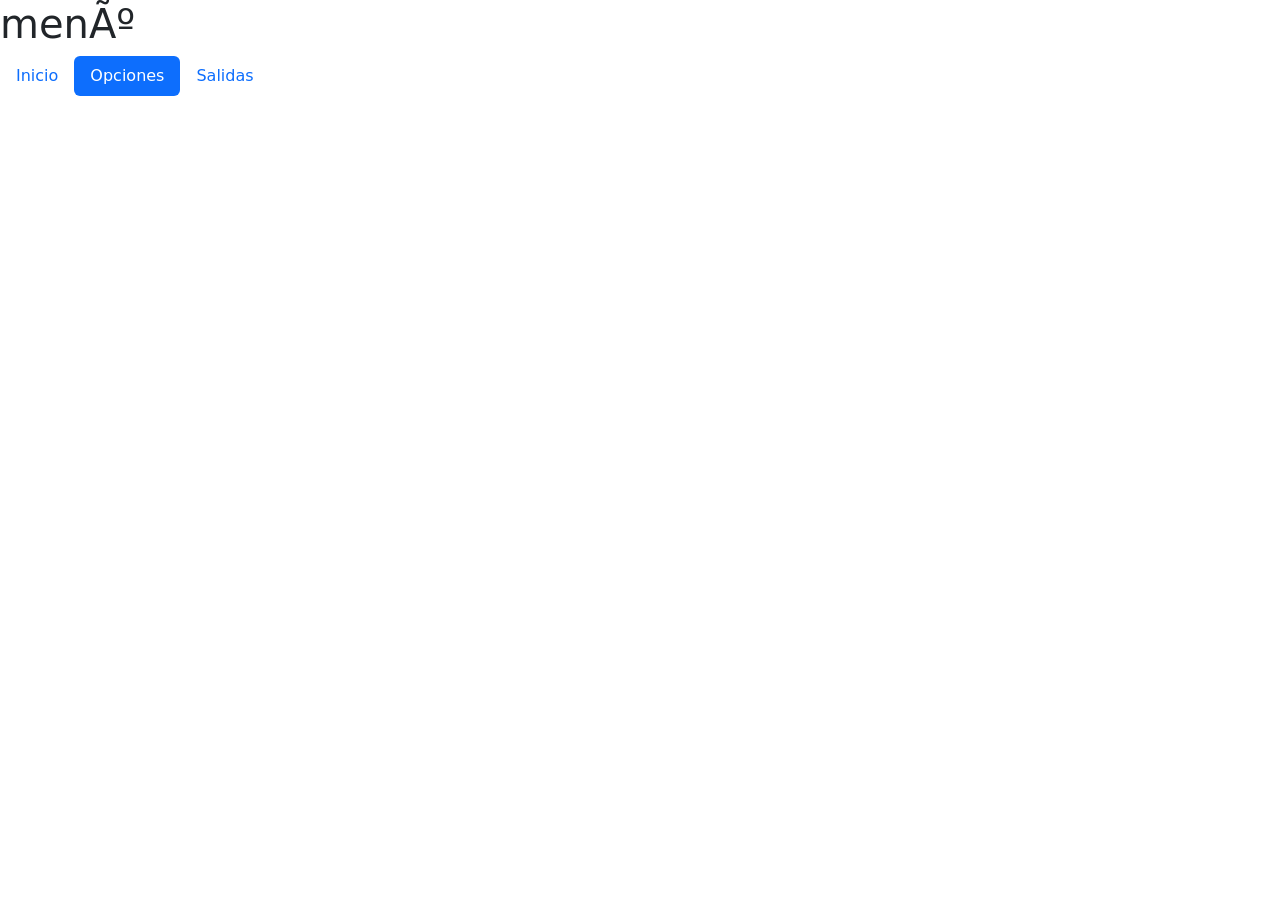
==== opciones.html @ 754f1608 "añadí las tres páginas añadí las tres páginas e hice un menú para poder moverme de una página u otra" ====
<!DOCTYPE html>
<html lang="es">
 <head>
      <meta name="viewport" content="width=device-width, initial-scale=1">
      <link rel="stylesheet" href="./css/estilos.css">
      <title>Opciones de universidades</title>
      <link rel="stylesheet" href="./css/estilos.css">
      <link href="https://cdn.jsdelivr.net/npm/bootstrap@5.3.8/dist/css/bootstrap.min.css" rel="stylesheet" integrity="sha384-sRIl4kxILFvY47J16cr9ZwB07vP4J8+LH7qKQnuqkuIAvNWLzeN8tE5YBujZqJLB" crossorigin="anonymous">
 </head>
    <body>
        <h1>menú</h1>
        <table>
          <ul class="nav nav-pills">
            <li class="nav-item">
              <a class="nav-link" aria-current="page" href="./index.html">Inicio</a>
            </li>
            <li class="nav-item">
              <a class="nav-link active" href="./opciones.html">Opciones</a>
            </li>
            <li class="nav-item">
              <a class="nav-link" href="./salidas.html">Salidas</a>
            </li>
          </ul>
        <script src="https://cdn.jsdelivr.net/npm/bootstrap@5.3.8/dist/js/bootstrap.bundle.min.js" integrity="sha384-FKyoEForCGlyvwx9Hj09JcYn3nv7wiPVlz7YYwJrWVcXK/BmnVDxM+D2scQbITxI" crossorigin="anonymous"></script>
    </body>
---- css/estilos.css ----
body ¨{
    background-color: lightsalmon;
}
---- css/estilos.css ----
body ¨{
    background-color: lightsalmon;
}
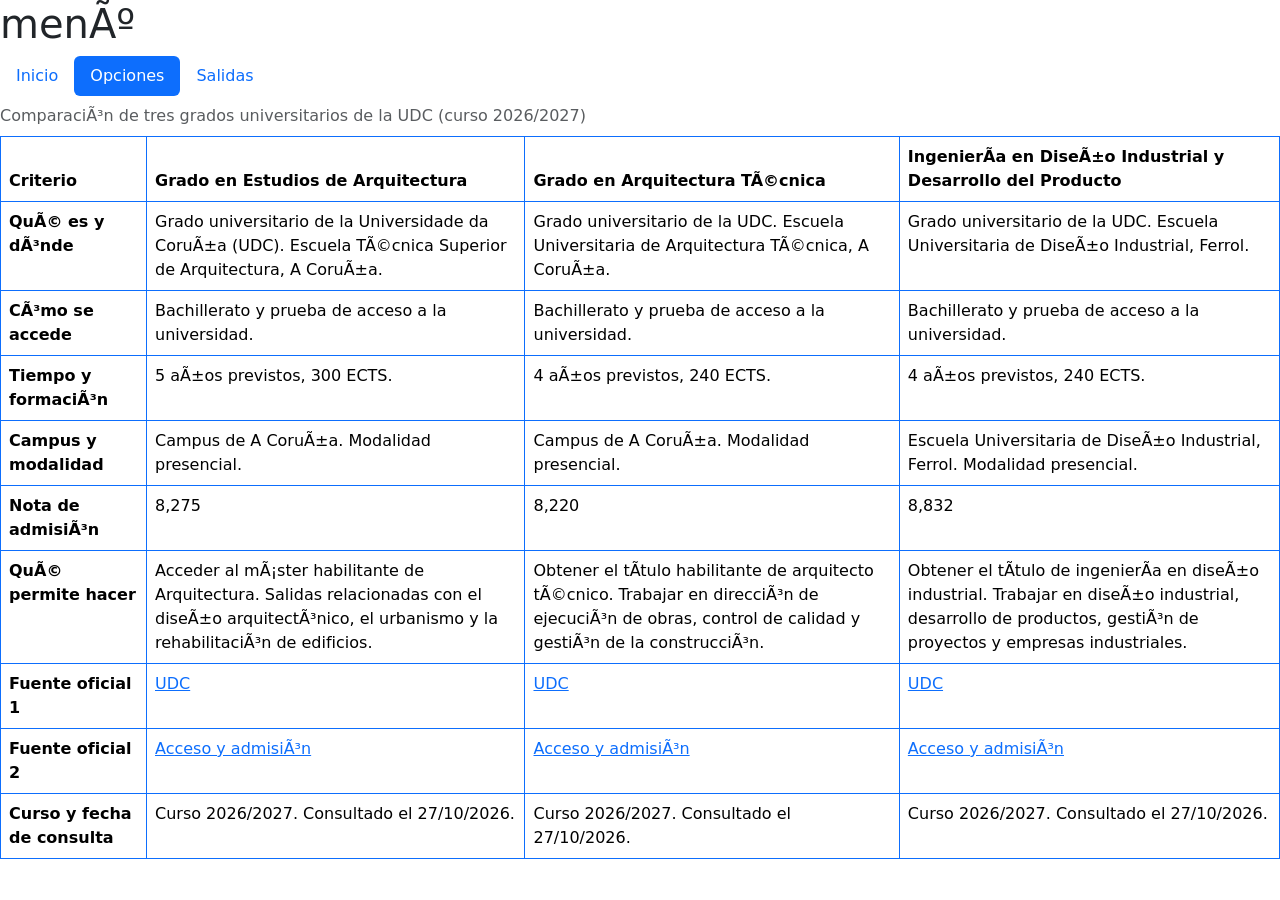
==== commit dac990ba: "cambio en el inicio y en las opciones cambia las tarjetas de la página principal y en opciones.html " ====
--- a/opciones.html
+++ b/opciones.html
@@ -21,5 +21,169 @@
               <a class="nav-link" href="./salidas.html">Salidas</a>
             </li>
           </ul>
+          <table class="table table-bordered border-primary">
+            <caption class="caption-top">
+              Comparación de tres grados universitarios de la UDC
+              (curso 2026/2027)
+            </caption>
+            
+            <thead>
+              <tr>
+                <th scope="col">Criterio</th>
+                <th scope="col">Grado en Estudios de Arquitectura</th>
+                <th scope="col">Grado en Arquitectura Técnica</th>
+                <th scope="col">Ingeniería en Diseño Industrial y Desarrollo del Producto</th>
+              </tr>
+            </thead>
+            
+            <tbody>
+              <tr>
+                <th scope="row">Qué es y dónde</th>
+                <td>
+                  Grado universitario de la Universidade da Coruña (UDC).
+                  Escuela Técnica Superior de Arquitectura, A Coruña.
+                </td>
+                <td>
+                  Grado universitario de la UDC.
+                  Escuela Universitaria de Arquitectura Técnica, A Coruña.
+                </td>
+                <td>
+                  Grado universitario de la UDC.
+                  Escuela Universitaria de Diseño Industrial, Ferrol.
+                </td>
+              </tr>
+            
+              <tr>
+                <th scope="row">Cómo se accede</th>
+                <td>
+                  Bachillerato y prueba de acceso a la universidad.
+                </td>
+                <td>
+                  Bachillerato y prueba de acceso a la universidad.
+                </td>
+                <td>
+                  Bachillerato y prueba de acceso a la universidad.
+                </td>
+              </tr>
+            
+              <tr>
+                <th scope="row">Tiempo y formación</th>
+                <td>
+                  5 años previstos, 300 ECTS.
+                </td>
+                <td>
+                  4 años previstos, 240 ECTS.
+                </td>
+                <td>
+                  4 años previstos, 240 ECTS.
+                </td>
+              </tr>
+            
+              <tr>
+                <th scope="row">Campus y modalidad</th>
+                <td>
+                  Campus de A Coruña.
+                  Modalidad presencial.
+                </td>
+                <td>
+                  Campus de A Coruña.
+                  Modalidad presencial.
+                </td>
+                <td>
+                  Escuela Universitaria de Diseño Industrial, Ferrol.
+                  Modalidad presencial.
+                </td>
+              </tr>
+            
+              <tr>
+                <th scope="row">Nota de admisión</th>
+                <td>
+                  8,275
+                </td>
+                <td>
+                  8,220
+                </td>
+                <td>
+                  8,832
+                </td>
+              </tr>
+            
+              <tr>
+                <th scope="row">Qué permite hacer</th>
+                <td>
+                  Acceder al máster habilitante de Arquitectura.
+                  Salidas relacionadas con el diseño arquitectónico,
+                  el urbanismo y la rehabilitación de edificios.
+                </td>
+                <td>
+                  Obtener el título habilitante de arquitecto técnico.
+                  Trabajar en dirección de ejecución de obras,
+                  control de calidad y gestión de la construcción.
+                </td>
+                <td>
+                  Obtener el título de ingeniería en diseño industrial.
+                  Trabajar en diseño industrial, desarrollo de productos,
+                  gestión de proyectos y empresas industriales.
+                </td>
+              </tr>
+            
+              <tr>
+                <th scope="row">Fuente oficial 1</th>
+                <td>
+                  <a href="https://estudos.udc.es/es/study/start/630g02v01"
+                     target="_blank" rel="noopener">
+                    UDC
+                  </a>
+                </td>
+                <td>
+                  <a href="https://estudos.udc.es/es/study/start/670g01v02"
+                     target="_blank" rel="noopener">
+                    UDC
+                  </a>
+                </td>
+                <td>
+                  <a href="https://estudos.udc.es/es/study/detail/771g01v01"
+                     target="_blank" rel="noopener">
+                    UDC
+                  </a>
+                </td>
+              </tr>
+            
+              <tr>
+                <th scope="row">Fuente oficial 2</th>
+                <td>
+                  <a href="https://estudos.udc.es/es/study/admission/630g02v01"
+                     target="_blank" rel="noopener">
+                    Acceso y admisión
+                  </a>
+                </td>
+                <td>
+                  <a href="https://estudos.udc.es/es/study/admission/670g01v02"
+                     target="_blank" rel="noopener">
+                    Acceso y admisión
+                  </a>
+                </td>
+                <td>
+                  <a href="https://estudos.udc.es/es/study/admission/771G01V01"
+                     target="_blank" rel="noopener">
+                    Acceso y admisión
+                  </a>
+                </td>
+              </tr>
+            
+              <tr>
+                <th scope="row">Curso y fecha de consulta</th>
+                <td>
+                  Curso 2026/2027. Consultado el 27/10/2026.
+                </td>
+                <td>
+                  Curso 2026/2027. Consultado el 27/10/2026.
+                </td>
+                <td>
+                  Curso 2026/2027. Consultado el 27/10/2026.
+                </td>
+              </tr>
+            </tbody>
+          </table>
         <script src="https://cdn.jsdelivr.net/npm/bootstrap@5.3.8/dist/js/bootstrap.bundle.min.js" integrity="sha384-FKyoEForCGlyvwx9Hj09JcYn3nv7wiPVlz7YYwJrWVcXK/BmnVDxM+D2scQbITxI" crossorigin="anonymous"></script>
     </body>
--- a/css/estilos.css
+++ b/css/estilos.css
@@ -1,3 +1,3 @@
-body ¨{
+.body {
     background-color: lightsalmon;
 }
--- a/css/estilos.css
+++ b/css/estilos.css
@@ -1,3 +1,3 @@
-body ¨{
+.body {
     background-color: lightsalmon;
 }
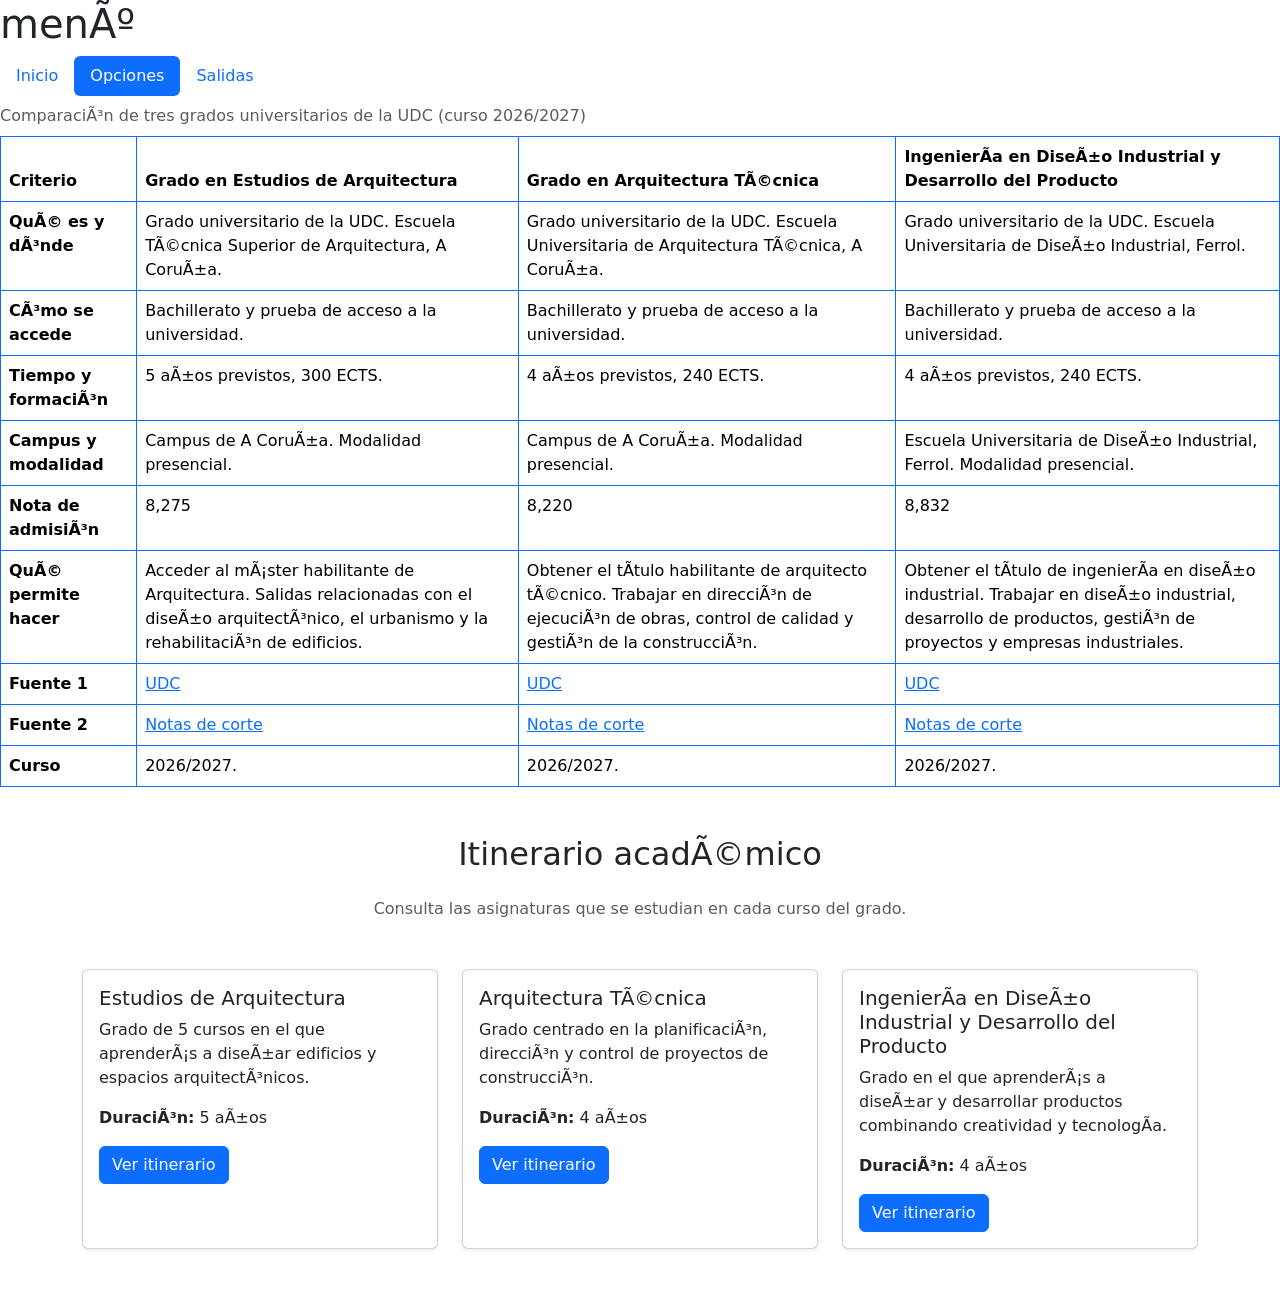
==== commit 9818f5e5: "salidas y modificaciones en index Añadí una introducción en la página principal y una breve descripc" ====
--- a/opciones.html
+++ b/opciones.html
@@ -40,7 +40,7 @@
               <tr>
                 <th scope="row">Qué es y dónde</th>
                 <td>
-                  Grado universitario de la Universidade da Coruña (UDC).
+                  Grado universitario de la UDC.
                   Escuela Técnica Superior de Arquitectura, A Coruña.
                 </td>
                 <td>
@@ -128,7 +128,7 @@
               </tr>
             
               <tr>
-                <th scope="row">Fuente oficial 1</th>
+                <th scope="row">Fuente 1</th>
                 <td>
                   <a href="https://estudos.udc.es/es/study/start/630g02v01"
                      target="_blank" rel="noopener">
@@ -150,40 +150,110 @@
               </tr>
             
               <tr>
-                <th scope="row">Fuente oficial 2</th>
-                <td>
-                  <a href="https://estudos.udc.es/es/study/admission/630g02v01"
-                     target="_blank" rel="noopener">
-                    Acceso y admisión
-                  </a>
-                </td>
-                <td>
-                  <a href="https://estudos.udc.es/es/study/admission/670g01v02"
-                     target="_blank" rel="noopener">
-                    Acceso y admisión
-                  </a>
-                </td>
-                <td>
-                  <a href="https://estudos.udc.es/es/study/admission/771G01V01"
-                     target="_blank" rel="noopener">
-                    Acceso y admisión
-                  </a>
-                </td>
-              </tr>
-            
-              <tr>
-                <th scope="row">Curso y fecha de consulta</th>
-                <td>
-                  Curso 2026/2027. Consultado el 27/10/2026.
-                </td>
-                <td>
-                  Curso 2026/2027. Consultado el 27/10/2026.
-                </td>
-                <td>
-                  Curso 2026/2027. Consultado el 27/10/2026.
+                <th scope="row">Fuente 2</th>
+                <td>
+                  <a href="https://www.ciug.gal/uploads/PDF/2026/Acceso/6ac8e4b64852e473654100derradeiroprazo.pdf"
+                     target="_blank" rel="noopener">
+                    Notas de corte
+                  </a>
+                </td>
+                <td>
+                  <a href="https://www.ciug.gal/uploads/PDF/2026/Acceso/6ac8e4b64852e473654100derradeiroprazo.pdf"
+                     target="_blank" rel="noopener">
+                    Notas de corte
+                  </a>
+                </td>
+                <td>
+                  <a href="https://www.ciug.gal/uploads/PDF/2026/Acceso/6ac8e4b64852e473654100derradeiroprazo.pdf"
+                     target="_blank" rel="noopener">
+                    Notas de corte
+                  </a>
+                </td>
+              </tr>
+            
+              <tr>
+                <th scope="row">Curso</th>
+                <td>
+                  2026/2027.
+                </td>
+                <td>
+                  2026/2027.                 
+                </td>
+                <td>
+                  2026/2027.
                 </td>
               </tr>
             </tbody>
           </table>
+
+<!-- ITINERARIO ACADÉMICO -->
+<section class="container my-5">
+
+  <h2 class="text-center mb-4">Itinerario académico</h2>
+
+  <p class="text-center text-muted mb-5">
+      Consulta las asignaturas que se estudian en cada curso del grado.
+  </p>
+
+  <div class="row g-4">
+
+      <!-- ARQUITECTURA -->
+      <div class="col-md-4">
+          <div class="card h-100 shadow-sm">
+              <div class="card-body">
+                  <h5 class="card-title">Estudios de Arquitectura</h5>
+                  <p class="card-text">
+                      Grado de 5 cursos en el que aprenderás a diseñar
+                      edificios y espacios arquitectónicos.
+                  </p>
+                  <p><strong>Duración:</strong> 5 años</p>
+                  <a href="https://estudos.udc.es/es/study/detail/630g02v01"
+                     target="_blank" class="btn btn-primary">
+                      Ver itinerario
+                  </a>
+              </div>
+          </div>
+      </div>
+
+      <!-- ARQUITECTURA TÉCNICA -->
+      <div class="col-md-4">
+          <div class="card h-100 shadow-sm">
+              <div class="card-body">
+                  <h5 class="card-title">Arquitectura Técnica</h5>
+                  <p class="card-text">
+                      Grado centrado en la planificación, dirección
+                      y control de proyectos de construcción.
+                  </p>
+                  <p><strong>Duración:</strong> 4 años</p>
+                  <a href="https://estudos.udc.es/es/study/detail/670g01v02"
+                     target="_blank" class="btn btn-primary">
+                      Ver itinerario
+                  </a>
+              </div>
+          </div>
+      </div>
+
+      <!-- DISEÑO INDUSTRIAL -->
+      <div class="col-md-4">
+          <div class="card h-100 shadow-sm">
+              <div class="card-body">
+                  <h5 class="card-title">
+                      Ingeniería en Diseño Industrial y Desarrollo del Producto
+                  </h5>
+                  <p class="card-text">
+                      Grado en el que aprenderás a diseñar y desarrollar
+                      productos combinando creatividad y tecnología.
+                  </p>
+                  <p><strong>Duración:</strong> 4 años</p>
+                  <a href="https://estudos.udc.es/es/study/detail/771g01v01"
+                     target="_blank" class="btn btn-primary">
+                      Ver itinerario
+                  </a>
+              </div>
+          </div>
+      </div>
+
+  </div>
+</section>
         <script src="https://cdn.jsdelivr.net/npm/bootstrap@5.3.8/dist/js/bootstrap.bundle.min.js" integrity="sha384-FKyoEForCGlyvwx9Hj09JcYn3nv7wiPVlz7YYwJrWVcXK/BmnVDxM+D2scQbITxI" crossorigin="anonymous"></script>
     </body>
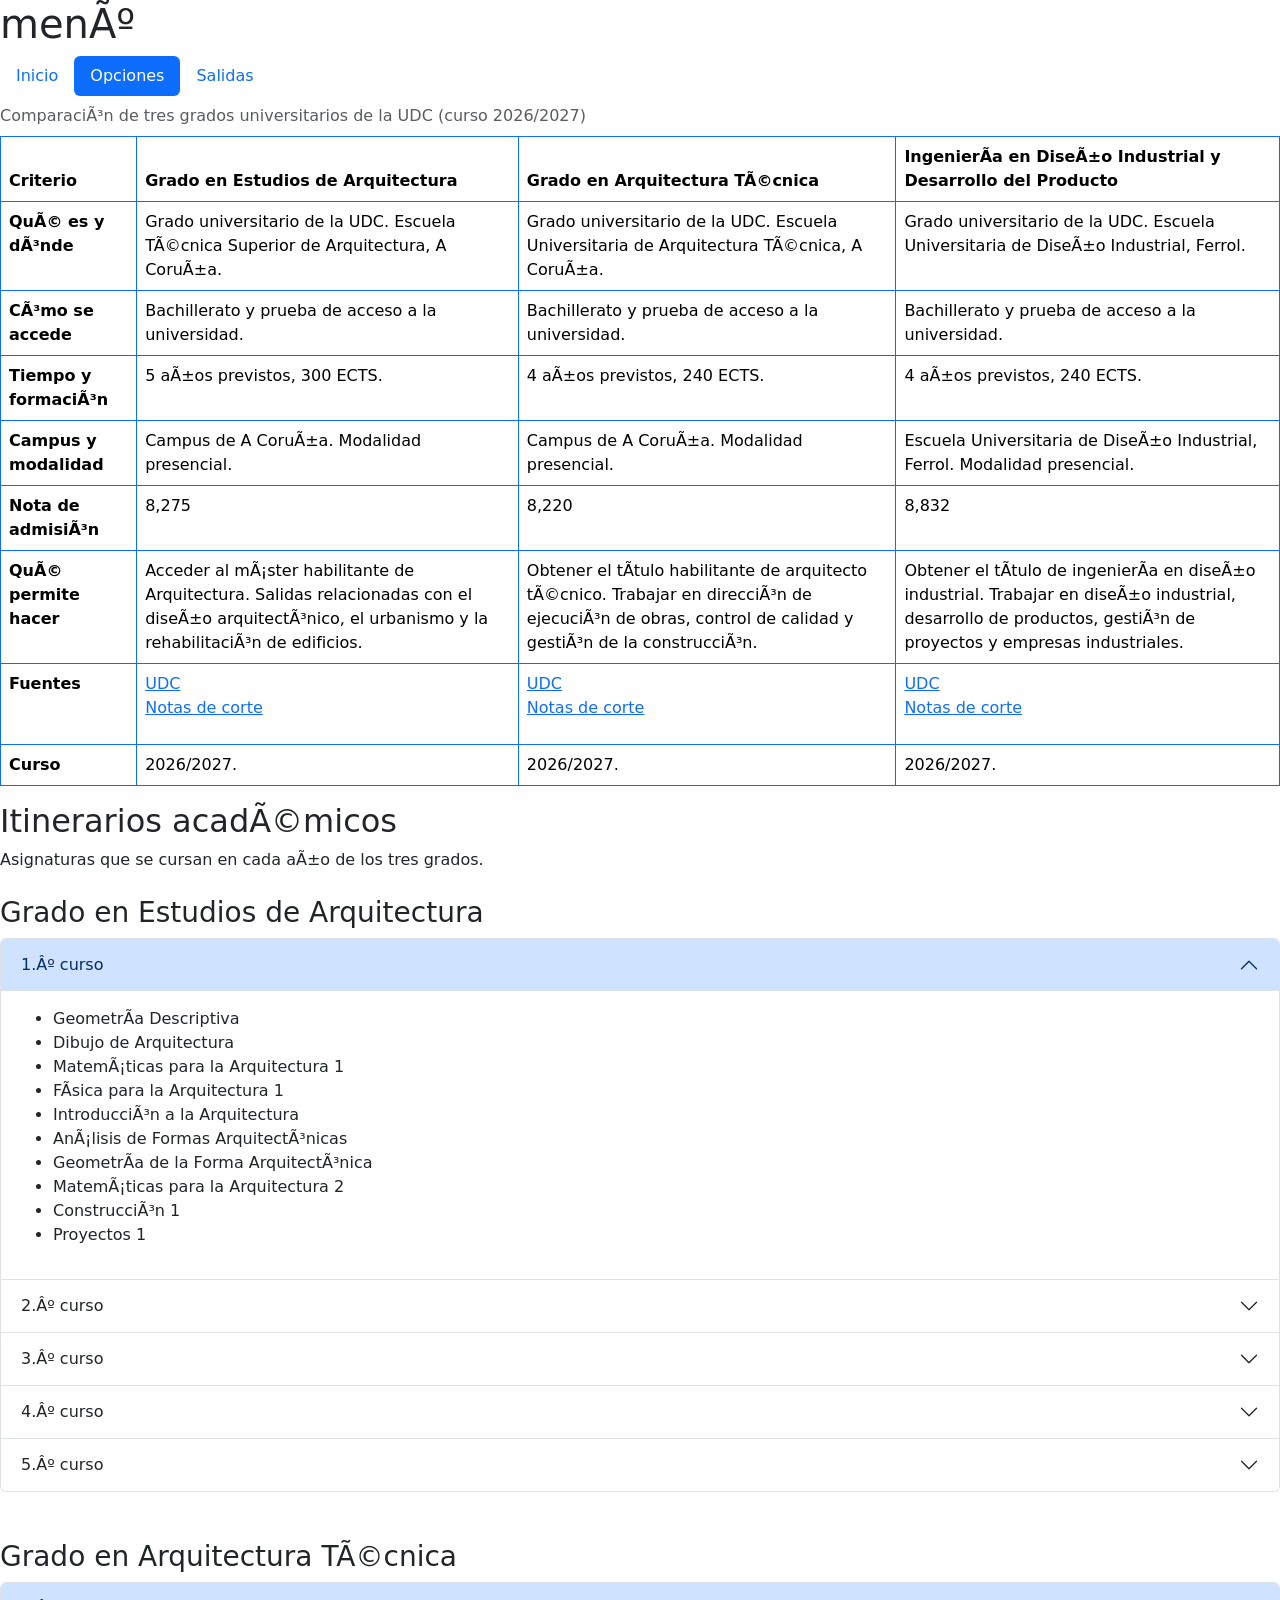
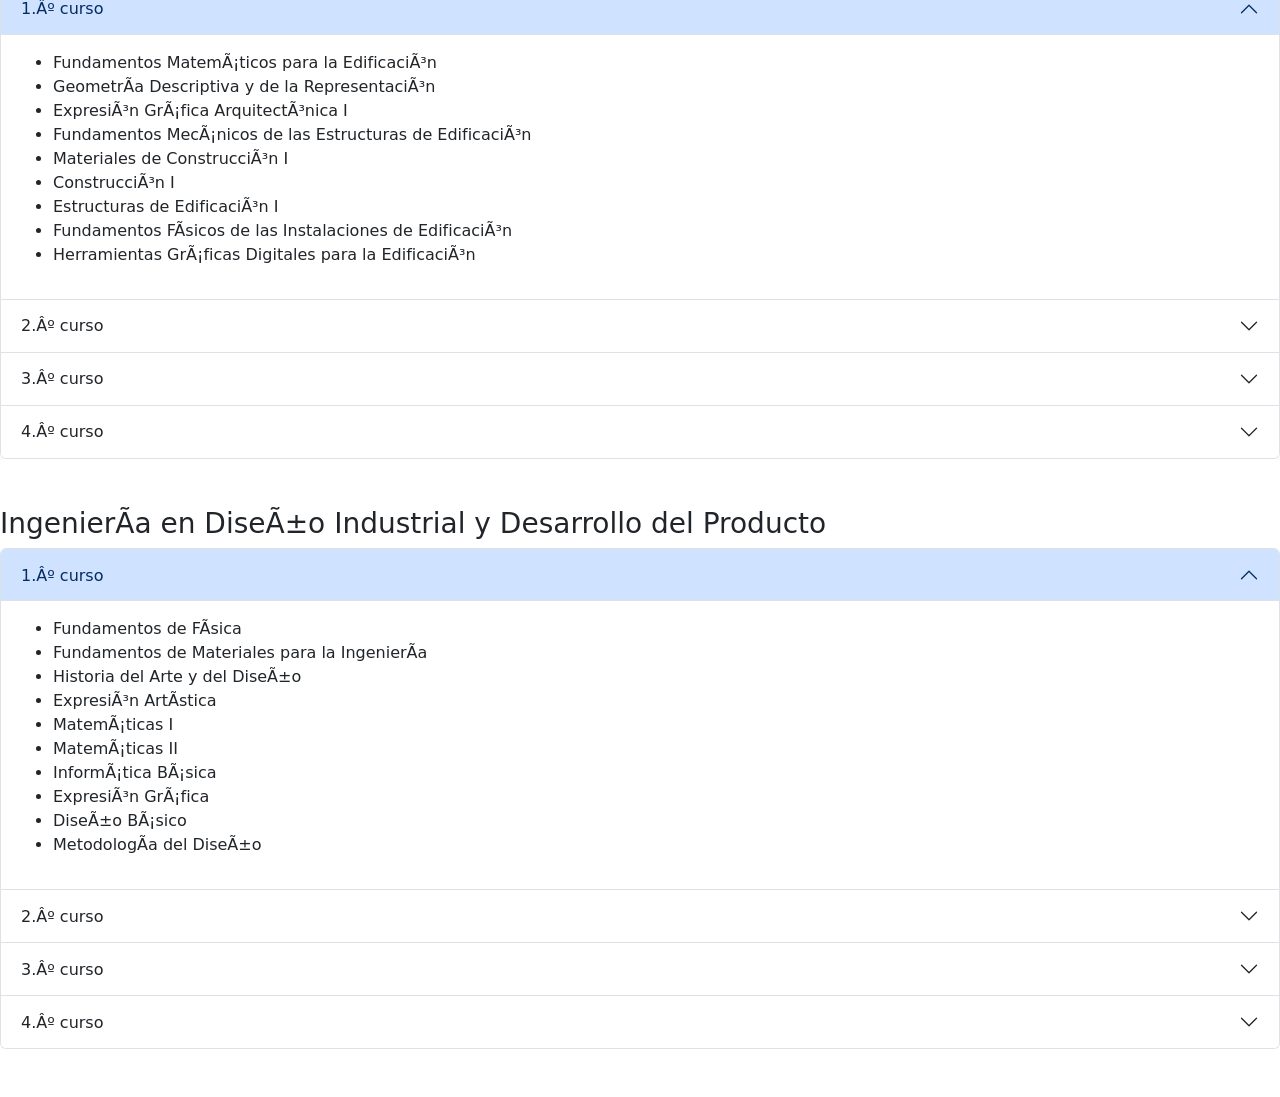
==== commit 4f67da03: "itinerario y fuentes arreglé las fuentes y añadí el itinerario (asignaturas por curso de cada grado)" ====
--- a/opciones.html
+++ b/opciones.html
@@ -128,49 +128,46 @@
               </tr>
             
               <tr>
-                <th scope="row">Fuente 1</th>
-                <td>
-                  <a href="https://estudos.udc.es/es/study/start/630g02v01"
-                     target="_blank" rel="noopener">
-                    UDC
-                  </a>
-                </td>
+                <th scope="row">Fuentes</th>
+                <td>
+                  <a href="https://estudos.udc.es/es/study/start/670g01v02"
+                  target="_blank" rel="noopener">
+                 UDC
+                 
+               </a>
+               <p><a href="https://www.ciug.gal/uploads/PDF/2026/Acceso/6ac8e4b64852e473654100derradeiroprazo.pdf"
+                 target="_blank" rel="noopener">
+                Notas de corte
+              </a></p>
+               </a>
+                </td>
+              
                 <td>
                   <a href="https://estudos.udc.es/es/study/start/670g01v02"
                      target="_blank" rel="noopener">
                     UDC
+                    
                   </a>
-                </td>
-                <td>
-                  <a href="https://estudos.udc.es/es/study/detail/771g01v01"
-                     target="_blank" rel="noopener">
-                    UDC
+                  <p><a href="https://www.ciug.gal/uploads/PDF/2026/Acceso/6ac8e4b64852e473654100derradeiroprazo.pdf"
+                    target="_blank" rel="noopener">
+                   Notas de corte
+                 </a></p>
                   </a>
                 </td>
-              </tr>
-            
-              <tr>
-                <th scope="row">Fuente 2</th>
-                <td>
-                  <a href="https://www.ciug.gal/uploads/PDF/2026/Acceso/6ac8e4b64852e473654100derradeiroprazo.pdf"
-                     target="_blank" rel="noopener">
-                    Notas de corte
-                  </a>
-                </td>
-                <td>
-                  <a href="https://www.ciug.gal/uploads/PDF/2026/Acceso/6ac8e4b64852e473654100derradeiroprazo.pdf"
-                     target="_blank" rel="noopener">
-                    Notas de corte
-                  </a>
-                </td>
-                <td>
-                  <a href="https://www.ciug.gal/uploads/PDF/2026/Acceso/6ac8e4b64852e473654100derradeiroprazo.pdf"
-                     target="_blank" rel="noopener">
-                    Notas de corte
-                  </a>
-                </td>
-              </tr>
-            
+                <td>
+                  <a href="https://estudos.udc.es/es/study/start/670g01v02"
+                  target="_blank" rel="noopener">
+                 UDC
+                 
+               </a>
+               <p><a href="https://www.ciug.gal/uploads/PDF/2026/Acceso/6ac8e4b64852e473654100derradeiroprazo.pdf"
+                 target="_blank" rel="noopener">
+                Notas de corte
+              </a></p>
+               </a>
+                </td>
+              </tr>
+          
               <tr>
                 <th scope="row">Curso</th>
                 <td>
@@ -186,74 +183,352 @@
             </tbody>
           </table>
 
-<!-- ITINERARIO ACADÉMICO -->
-<section class="container my-5">
 
-  <h2 class="text-center mb-4">Itinerario académico</h2>
+            <h2>Itinerarios académicos</h2>
+            <p>Asignaturas que se cursan en cada año de los tres grados.</p>
+          
+            <h3 class="mt-4">Grado en Estudios de Arquitectura</h3>
+          
+            <div class="accordion mb-5" id="arquitectura">
+          
+              <div class="accordion-item">
+                <h4 class="accordion-header">
+                  <button class="accordion-button" data-bs-toggle="collapse"
+                    data-bs-target="#arq1">
+                    1.º curso
+                  </button>
+                </h4>
+                <div id="arq1" class="accordion-collapse collapse show"
+                  data-bs-parent="#arquitectura">
+                  <div class="accordion-body">
+                    <ul>
+                      <li>Geometría Descriptiva</li>
+                      <li>Dibujo de Arquitectura</li>
+                      <li>Matemáticas para la Arquitectura 1</li>
+                      <li>Física para la Arquitectura 1</li>
+                      <li>Introducción a la Arquitectura</li>
+                      <li>Análisis de Formas Arquitectónicas</li>
+                      <li>Geometría de la Forma Arquitectónica</li>
+                      <li>Matemáticas para la Arquitectura 2</li>
+                      <li>Construcción 1</li>
+                      <li>Proyectos 1</li>
+                    </ul>
+                  </div>
+                </div>
+              </div>
+          
+              <div class="accordion-item">
+                <h4 class="accordion-header">
+                  <button class="accordion-button collapsed" data-bs-toggle="collapse"
+                    data-bs-target="#arq2">
+                    2.º curso
+                  </button>
+                </h4>
+                <div id="arq2" class="accordion-collapse collapse"
+                  data-bs-parent="#arquitectura">
+                  <div class="accordion-body">
+                    <ul>
+                      <li>Proyectos 2</li>
+                      <li>Proyectos 3</li>
+                      <li>Análisis Arquitectónico 1</li>
+                      <li>Análisis Arquitectónico 2</li>
+                      <li>Física para la Arquitectura 2</li>
+                      <li>Historia del Arte</li>
+                      <li>Urbanística 1</li>
+                      <li>Estructuras 1</li>
+                      <li>Construcción 2</li>
+                    </ul>
+                  </div>
+                </div>
+              </div>
+          
+              <div class="accordion-item">
+                <h4 class="accordion-header">
+                  <button class="accordion-button collapsed" data-bs-toggle="collapse"
+                    data-bs-target="#arq3">
+                    3.º curso
+                  </button>
+                </h4>
+                <div id="arq3" class="accordion-collapse collapse"
+                  data-bs-parent="#arquitectura">
+                  <div class="accordion-body">
+                    <ul>
+                      <li>Proyectos 4</li>
+                      <li>Proyectos 5</li>
+                      <li>Construcción 3</li>
+                      <li>Construcción 4</li>
+                      <li>Estructuras 2</li>
+                      <li>Estructuras 3</li>
+                      <li>Urbanística 2</li>
+                      <li>Urbanística 3</li>
+                      <li>Teoría de la Arquitectura</li>
+                      <li>Instalaciones 1</li>
+                    </ul>
+                  </div>
+                </div>
+              </div>
+          
+              <div class="accordion-item">
+                <h4 class="accordion-header">
+                  <button class="accordion-button collapsed" data-bs-toggle="collapse"
+                    data-bs-target="#arq4">
+                    4.º curso
+                  </button>
+                </h4>
+                <div id="arq4" class="accordion-collapse collapse"
+                  data-bs-parent="#arquitectura">
+                  <div class="accordion-body">
+                    <ul>
+                      <li>Proyectos 6</li>
+                      <li>Proyectos 7</li>
+                      <li>Urbanística 4</li>
+                      <li>Construcción 5</li>
+                      <li>Construcción 6</li>
+                      <li>Estructuras 4</li>
+                      <li>Estructuras 5</li>
+                      <li>Instalaciones 2</li>
+                      <li>Historia de la Arquitectura 1</li>
+                      <li>Historia de la Arquitectura 2</li>
+                    </ul>
+                  </div>
+                </div>
+              </div>
+          
+              <div class="accordion-item">
+                <h4 class="accordion-header">
+                  <button class="accordion-button collapsed" data-bs-toggle="collapse"
+                    data-bs-target="#arq5">
+                    5.º curso
+                  </button>
+                </h4>
+                <div id="arq5" class="accordion-collapse collapse"
+                  data-bs-parent="#arquitectura">
+                  <div class="accordion-body">
+                    <ul>
+                      <li>Proyectos 8</li>
+                      <li>Proyectos 9</li>
+                      <li>Urbanística 5</li>
+                      <li>Cimentaciones</li>
+                      <li>Construcción 7</li>
+                      <li>Arquitectura Legal</li>
+                      <li>Asignaturas optativas</li>
+                      <li>Trabajo Fin de Grado</li>
+                    </ul>
+                  </div>
+                </div>
+              </div>
+            </div>
+          
 
-  <p class="text-center text-muted mb-5">
-      Consulta las asignaturas que se estudian en cada curso del grado.
-  </p>
-
-  <div class="row g-4">
-
-      <!-- ARQUITECTURA -->
-      <div class="col-md-4">
-          <div class="card h-100 shadow-sm">
-              <div class="card-body">
-                  <h5 class="card-title">Estudios de Arquitectura</h5>
-                  <p class="card-text">
-                      Grado de 5 cursos en el que aprenderás a diseñar
-                      edificios y espacios arquitectónicos.
-                  </p>
-                  <p><strong>Duración:</strong> 5 años</p>
-                  <a href="https://estudos.udc.es/es/study/detail/630g02v01"
-                     target="_blank" class="btn btn-primary">
-                      Ver itinerario
-                  </a>
-              </div>
-          </div>
-      </div>
-
-      <!-- ARQUITECTURA TÉCNICA -->
-      <div class="col-md-4">
-          <div class="card h-100 shadow-sm">
-              <div class="card-body">
-                  <h5 class="card-title">Arquitectura Técnica</h5>
-                  <p class="card-text">
-                      Grado centrado en la planificación, dirección
-                      y control de proyectos de construcción.
-                  </p>
-                  <p><strong>Duración:</strong> 4 años</p>
-                  <a href="https://estudos.udc.es/es/study/detail/670g01v02"
-                     target="_blank" class="btn btn-primary">
-                      Ver itinerario
-                  </a>
-              </div>
-          </div>
-      </div>
-
-      <!-- DISEÑO INDUSTRIAL -->
-      <div class="col-md-4">
-          <div class="card h-100 shadow-sm">
-              <div class="card-body">
-                  <h5 class="card-title">
-                      Ingeniería en Diseño Industrial y Desarrollo del Producto
-                  </h5>
-                  <p class="card-text">
-                      Grado en el que aprenderás a diseñar y desarrollar
-                      productos combinando creatividad y tecnología.
-                  </p>
-                  <p><strong>Duración:</strong> 4 años</p>
-                  <a href="https://estudos.udc.es/es/study/detail/771g01v01"
-                     target="_blank" class="btn btn-primary">
-                      Ver itinerario
-                  </a>
-              </div>
-          </div>
-      </div>
-
-  </div>
-</section>
+            <h3 class="mt-4">Grado en Arquitectura Técnica</h3>
+            <div class="accordion mb-5" id="tecnica">
+          
+              <div class="accordion-item">
+                <h4 class="accordion-header">
+                  <button class="accordion-button" data-bs-toggle="collapse"
+                    data-bs-target="#tec1">
+                    1.º curso
+                  </button>
+                </h4>
+                <div id="tec1" class="accordion-collapse collapse show"
+                  data-bs-parent="#tecnica">
+                  <div class="accordion-body">
+                    <ul>
+                      <li>Fundamentos Matemáticos para la Edificación</li>
+                      <li>Geometría Descriptiva y de la Representación</li>
+                      <li>Expresión Gráfica Arquitectónica I</li>
+                      <li>Fundamentos Mecánicos de las Estructuras de Edificación</li>
+                      <li>Materiales de Construcción I</li>
+                      <li>Construcción I</li>
+                      <li>Estructuras de Edificación I</li>
+                      <li>Fundamentos Físicos de las Instalaciones de Edificación</li>
+                      <li>Herramientas Gráficas Digitales para la Edificación</li>
+                    </ul>
+                  </div>
+                </div>
+              </div>
+          
+              <div class="accordion-item">
+                <h4 class="accordion-header">
+                  <button class="accordion-button collapsed" data-bs-toggle="collapse"
+                    data-bs-target="#tec2">
+                    2.º curso
+                  </button>
+                </h4>
+                <div id="tec2" class="accordion-collapse collapse"
+                  data-bs-parent="#tecnica">
+                  <div class="accordion-body">
+                    <ul>
+                      <li>Economía y Organización de Empresas de Edificación</li>
+                      <li>Estructuras de Edificación II</li>
+                      <li>Instalaciones de Edificación I</li>
+                      <li>Materiales de Construcción II</li>
+                      <li>Construcción II</li>
+                      <li>Estructuras de Edificación III</li>
+                      <li>Expresión Gráfica Arquitectónica II</li>
+                      <li>Materiales de Construcción III</li>
+                      <li>Topografía y Replanteos</li>
+                    </ul>
+                  </div>
+                </div>
+              </div>
+          
+              <div class="accordion-item">
+                <h4 class="accordion-header">
+                  <button class="accordion-button collapsed" data-bs-toggle="collapse"
+                    data-bs-target="#tec3">
+                    3.º curso
+                  </button>
+                </h4>
+                <div id="tec3" class="accordion-collapse collapse"
+                  data-bs-parent="#tecnica">
+                  <div class="accordion-body">
+                    <ul>
+                      <li>Construcción III</li>
+                      <li>Instalaciones de Edificación II</li>
+                      <li>Proyectos Técnicos I</li>
+                      <li>Construcción IV</li>
+                      <li>Construcción V</li>
+                      <li>Equipos y Medios Auxiliares para la Edificación</li>
+                      <li>Proyectos Técnicos II</li>
+                    </ul>
+                  </div>
+                </div>
+              </div>
+          
+              <div class="accordion-item">
+                <h4 class="accordion-header">
+                  <button class="accordion-button collapsed" data-bs-toggle="collapse"
+                    data-bs-target="#tec4">
+                    4.º curso
+                  </button>
+                </h4>
+                <div id="tec4" class="accordion-collapse collapse"
+                  data-bs-parent="#tecnica">
+                  <div class="accordion-body">
+                    <ul>
+                      <li>Dirección, Organización y Programación de Obras</li>
+                      <li>Gestión Inmobiliaria, Tasaciones, Valoraciones y Arquitectura Legal</li>
+                      <li>Instalaciones de Edificación III e Instalaciones Urbanas</li>
+                      <li>Mediciones, Presupuestos y Control Económico de la Obra</li>
+                      <li>Patología, Rehabilitación y Mantenimiento de Edificios</li>
+                      <li>Urbanística y Procedimientos Administrativos</li>
+                      <li>Calidad y Sostenibilidad en la Edificación</li>
+                      <li>Cimentaciones y Geotecnia</li>
+                      <li>Seguridad Laboral y Prevención</li>
+                      <li>Asignaturas optativas y Proyecto Fin de Grado</li>
+                    </ul>
+                  </div>
+                </div>
+              </div>
+            </div>
+          
+            <h3 class="mt-4">Ingeniería en Diseño Industrial y Desarrollo del Producto</h3>
+          
+            <div class="accordion mb-5" id="diseno">
+          
+              <div class="accordion-item">
+                <h4 class="accordion-header">
+                  <button class="accordion-button" data-bs-toggle="collapse"
+                    data-bs-target="#dis1">
+                    1.º curso
+                  </button>
+                </h4>
+                <div id="dis1" class="accordion-collapse collapse show"
+                  data-bs-parent="#diseno">
+                  <div class="accordion-body">
+                    <ul>
+                      <li>Fundamentos de Física</li>
+                      <li>Fundamentos de Materiales para la Ingeniería</li>
+                      <li>Historia del Arte y del Diseño</li>
+                      <li>Expresión Artística</li>
+                      <li>Matemáticas I</li>
+                      <li>Matemáticas II</li>
+                      <li>Informática Básica</li>
+                      <li>Expresión Gráfica</li>
+                      <li>Diseño Básico</li>
+                      <li>Metodología del Diseño</li>
+                    </ul>
+                  </div>
+                </div>
+              </div>
+          
+              <div class="accordion-item">
+                <h4 class="accordion-header">
+                  <button class="accordion-button collapsed" data-bs-toggle="collapse"
+                    data-bs-target="#dis2">
+                    2.º curso
+                  </button>
+                </h4>
+                <div id="dis2" class="accordion-collapse collapse"
+                  data-bs-parent="#diseno">
+                  <div class="accordion-body">
+                    <ul>
+                      <li>Física Aplicada a la Ingeniería</li>
+                      <li>Historia del Diseño</li>
+                      <li>Técnicas de la Expresión Artística Aplicada</li>
+                      <li>Ingeniería de Materiales</li>
+                      <li>Estadística</li>
+                      <li>Sistemas Mecánicos</li>
+                      <li>Expresión Gráfica Aplicada</li>
+                      <li>Diseño Asistido por Ordenador</li>
+                      <li>Proyectos de Diseño I</li>
+                      <li>Proyectos de Diseño II</li>
+                    </ul>
+                  </div>
+                </div>
+              </div>
+          
+              <div class="accordion-item">
+                <h4 class="accordion-header">
+                  <button class="accordion-button collapsed" data-bs-toggle="collapse"
+                    data-bs-target="#dis3">
+                    3.º curso
+                  </button>
+                </h4>
+                <div id="dis3" class="accordion-collapse collapse"
+                  data-bs-parent="#diseno">
+                  <div class="accordion-body">
+                    <ul>
+                      <li>Tecnologías de la Información y la Comunicación I</li>
+                      <li>Teoría de Máquinas</li>
+                      <li>Procesos Industriales</li>
+                      <li>Análisis Asistido por Ordenador</li>
+                      <li>Diseño y Producto</li>
+                      <li>Proyectos de Diseño III</li>
+                      <li>Marketing</li>
+                      <li>Aspectos Económicos y Empresariales del Diseño</li>
+                      <li>Asignaturas optativas</li>
+                    </ul>
+                  </div>
+                </div>
+              </div>
+          
+              <div class="accordion-item">
+                <h4 class="accordion-header">
+                  <button class="accordion-button collapsed" data-bs-toggle="collapse"
+                    data-bs-target="#dis4">
+                    4.º curso
+                  </button>
+                </h4>
+                <div id="dis4" class="accordion-collapse collapse"
+                  data-bs-parent="#diseno">
+                  <div class="accordion-body">
+                    <ul>
+                      <li>Administración y Organización Industrial</li>
+                      <li>Normativa y Legislación</li>
+                      <li>Estética</li>
+                      <li>Diseño y Procesado con Polímeros</li>
+                      <li>Tecnologías de Desarrollo de Producto</li>
+                      <li>Oficina Técnica</li>
+                      <li>Asignaturas optativas</li>
+                      <li>Proyecto Fin de Grado</li>
+                    </ul>
+                  </div>
+                </div>
+              </div>
+            </div>
+          </section>
+          
         <script src="https://cdn.jsdelivr.net/npm/bootstrap@5.3.8/dist/js/bootstrap.bundle.min.js" integrity="sha384-FKyoEForCGlyvwx9Hj09JcYn3nv7wiPVlz7YYwJrWVcXK/BmnVDxM+D2scQbITxI" crossorigin="anonymous"></script>
     </body>
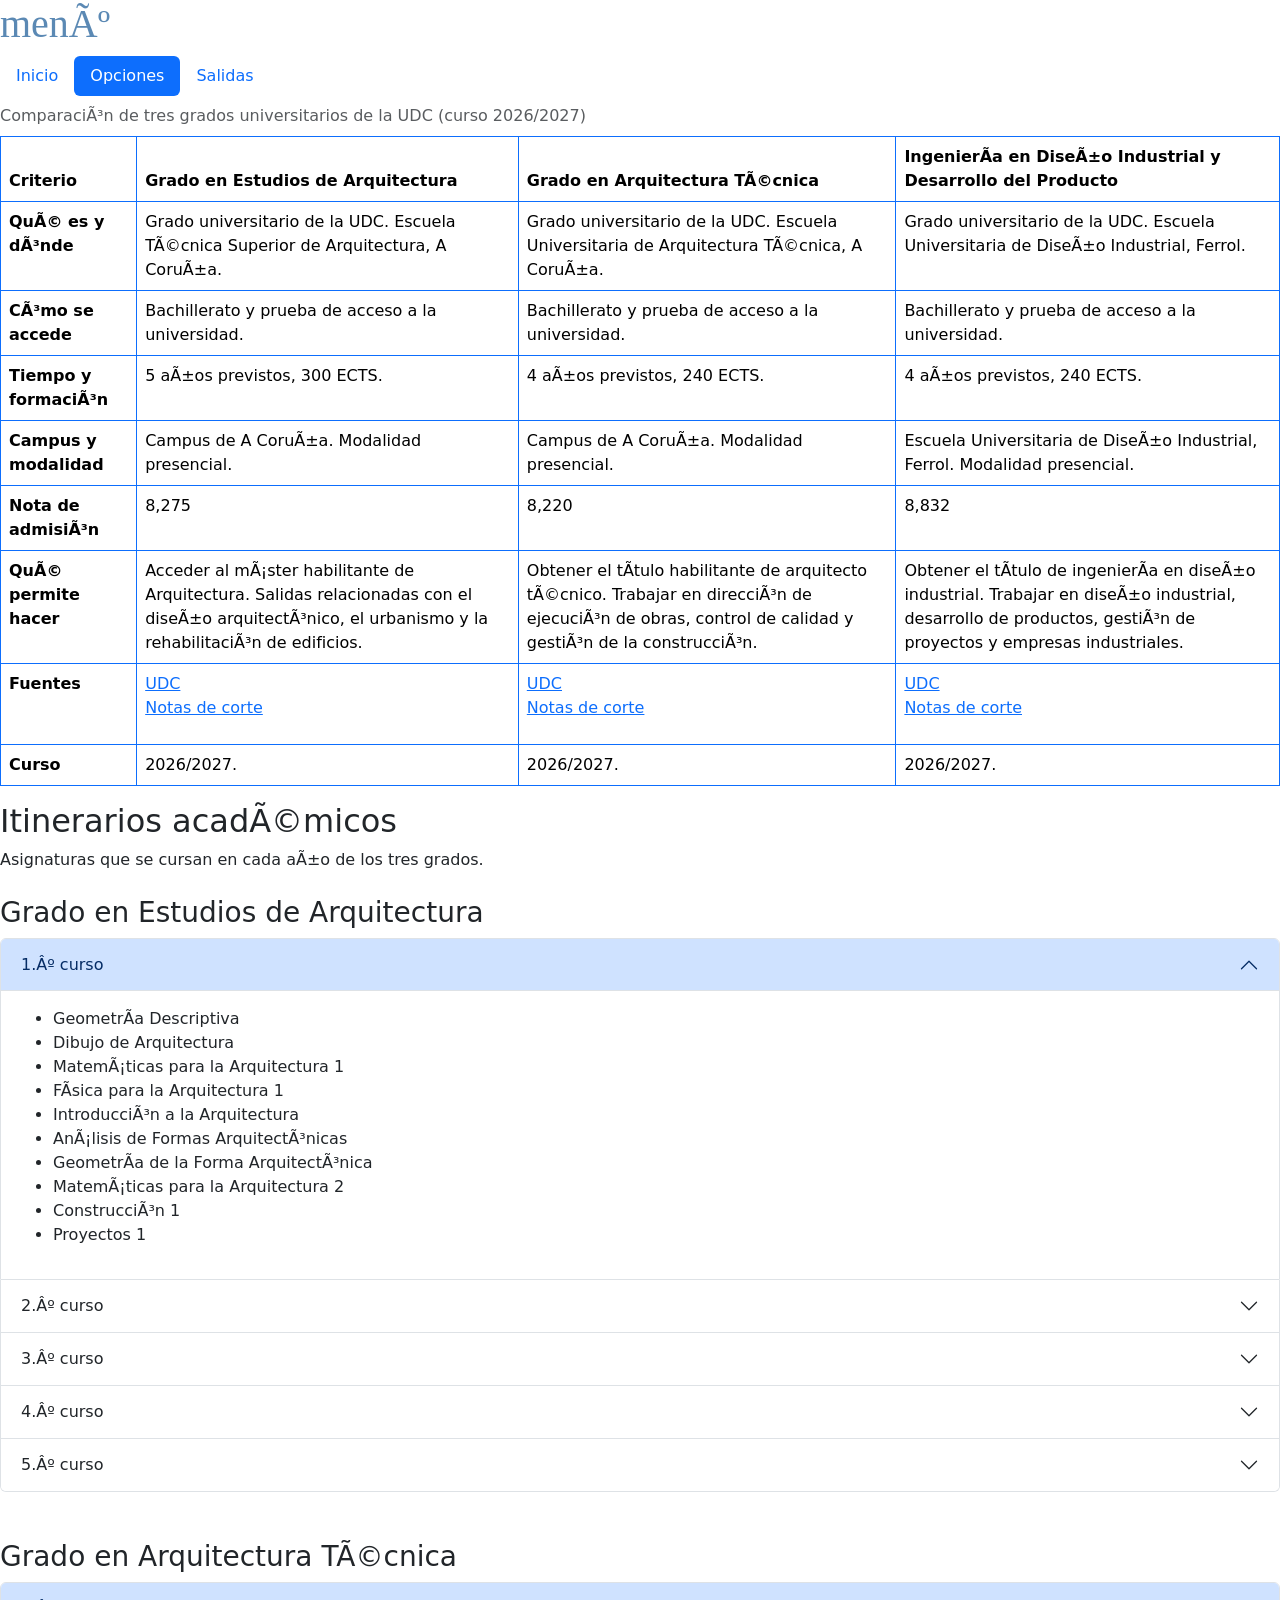
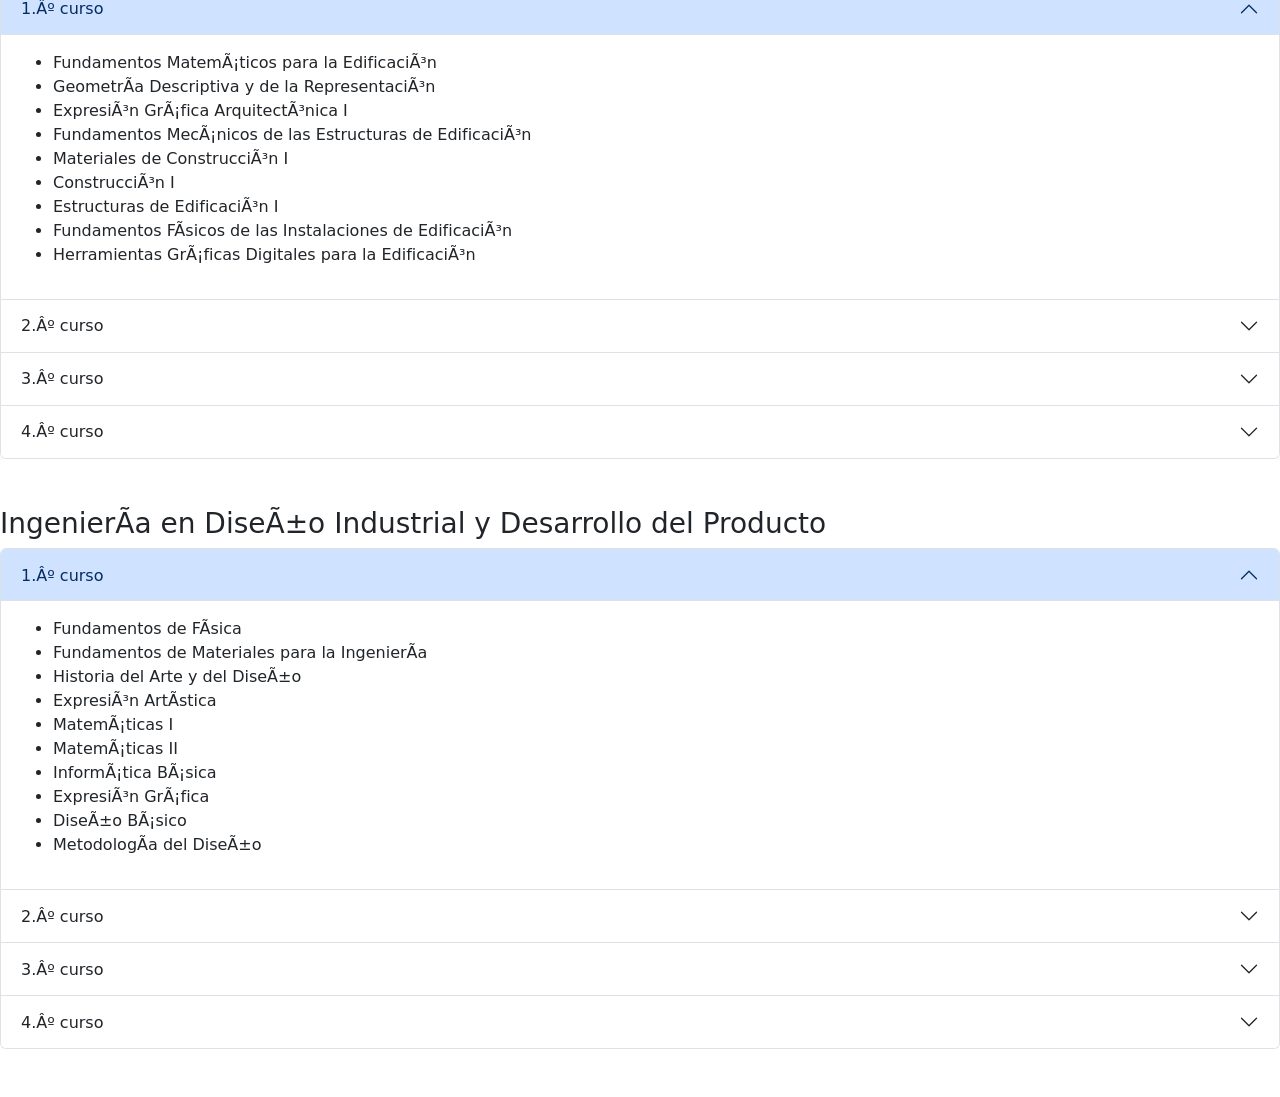
==== commit 3aa92304: "añadí css y derechos y la dirección de imágen añadí el el css en algunas partes y la dirección de do" ====
--- a/opciones.html
+++ b/opciones.html
@@ -8,7 +8,7 @@
       <link href="https://cdn.jsdelivr.net/npm/bootstrap@5.3.8/dist/css/bootstrap.min.css" rel="stylesheet" integrity="sha384-sRIl4kxILFvY47J16cr9ZwB07vP4J8+LH7qKQnuqkuIAvNWLzeN8tE5YBujZqJLB" crossorigin="anonymous">
  </head>
     <body>
-        <h1>menú</h1>
+        <h1 class="titulos">menú</h1>
         <table>
           <ul class="nav nav-pills">
             <li class="nav-item">
--- a/css/estilos.css
+++ b/css/estilos.css
@@ -1,3 +1,11 @@
-.body {
-    background-color: lightsalmon;
-}+.tarjeta {
+    border: 6px solid #88bed3;
+    padding: 1rem;
+  }
+.titulos {
+  font-family: Brush Script MT, Cursive;
+  color: #5b89b4;
+}
+.fondo {
+  background-color: rgba(250, 179, 132, 0.384);
+}
--- a/css/estilos.css
+++ b/css/estilos.css
@@ -1,3 +1,11 @@
-.body {
-    background-color: lightsalmon;
-}+.tarjeta {
+    border: 6px solid #88bed3;
+    padding: 1rem;
+  }
+.titulos {
+  font-family: Brush Script MT, Cursive;
+  color: #5b89b4;
+}
+.fondo {
+  background-color: rgba(250, 179, 132, 0.384);
+}
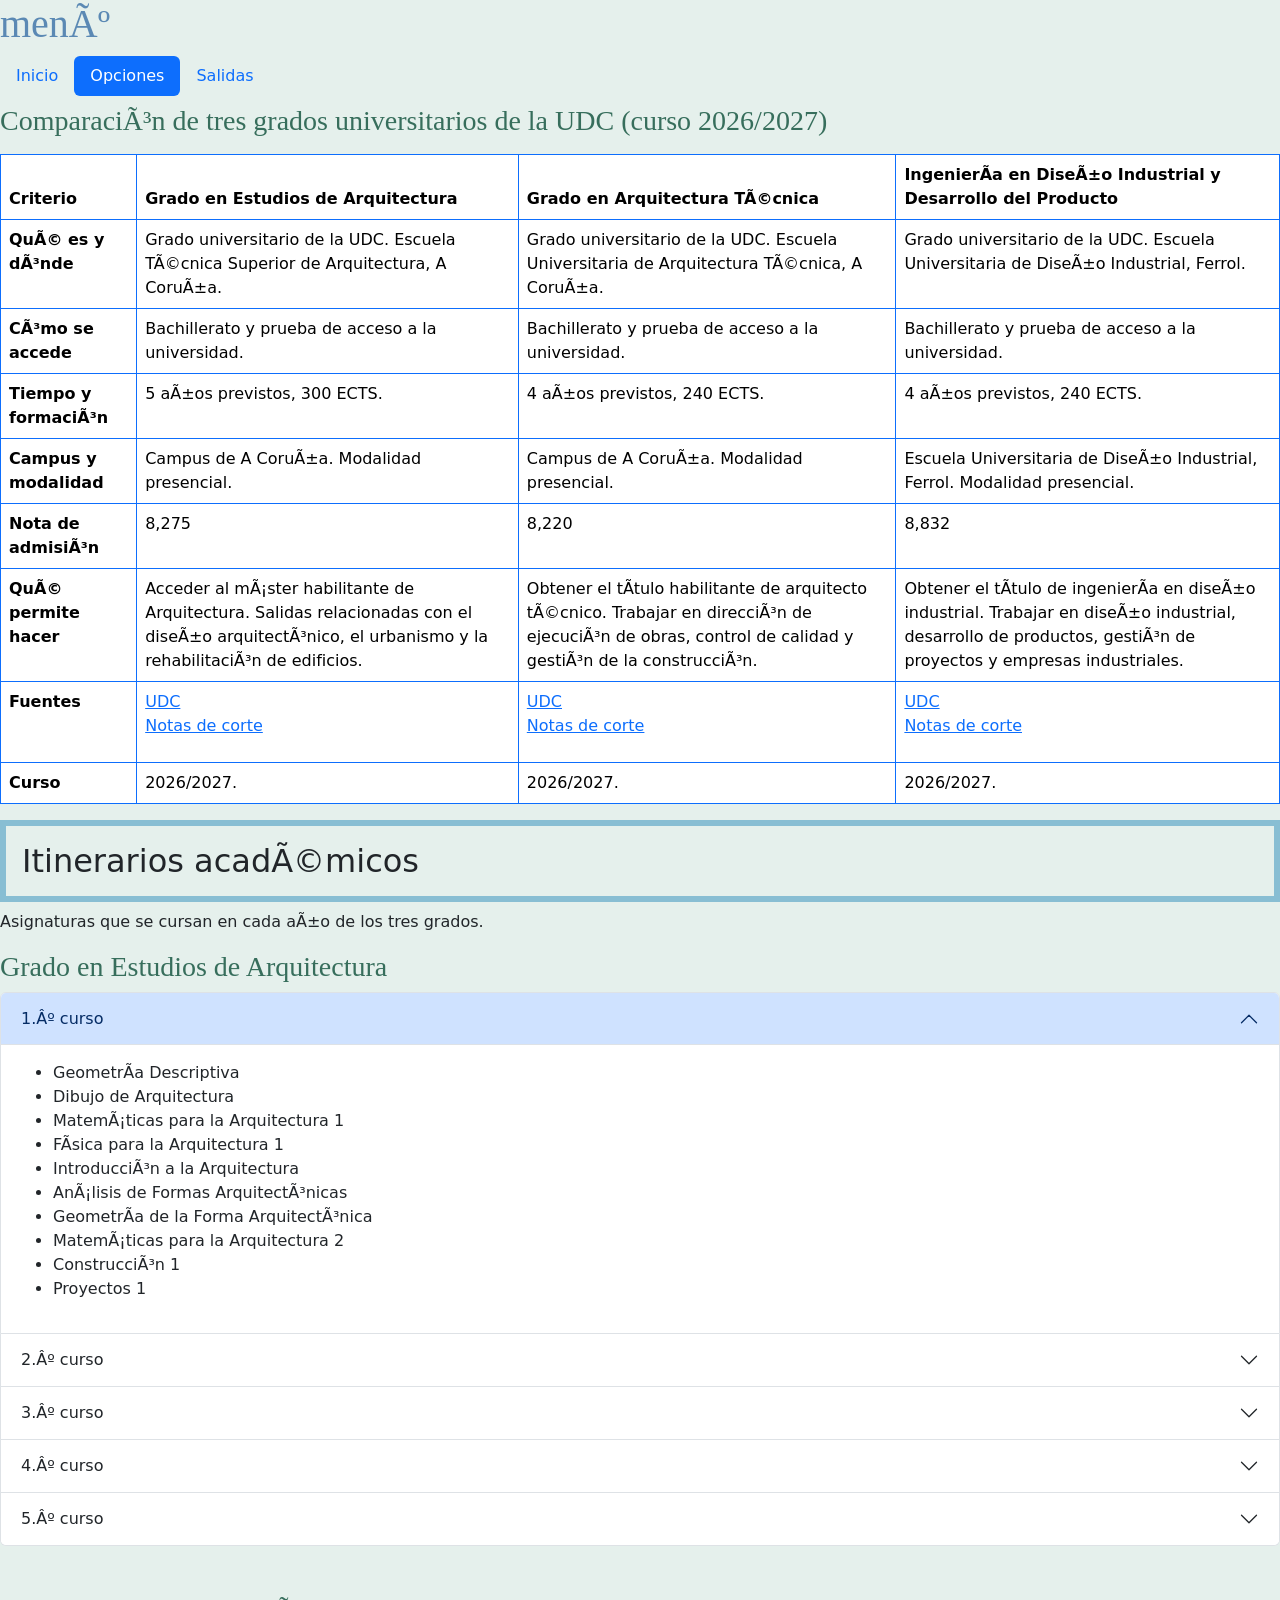
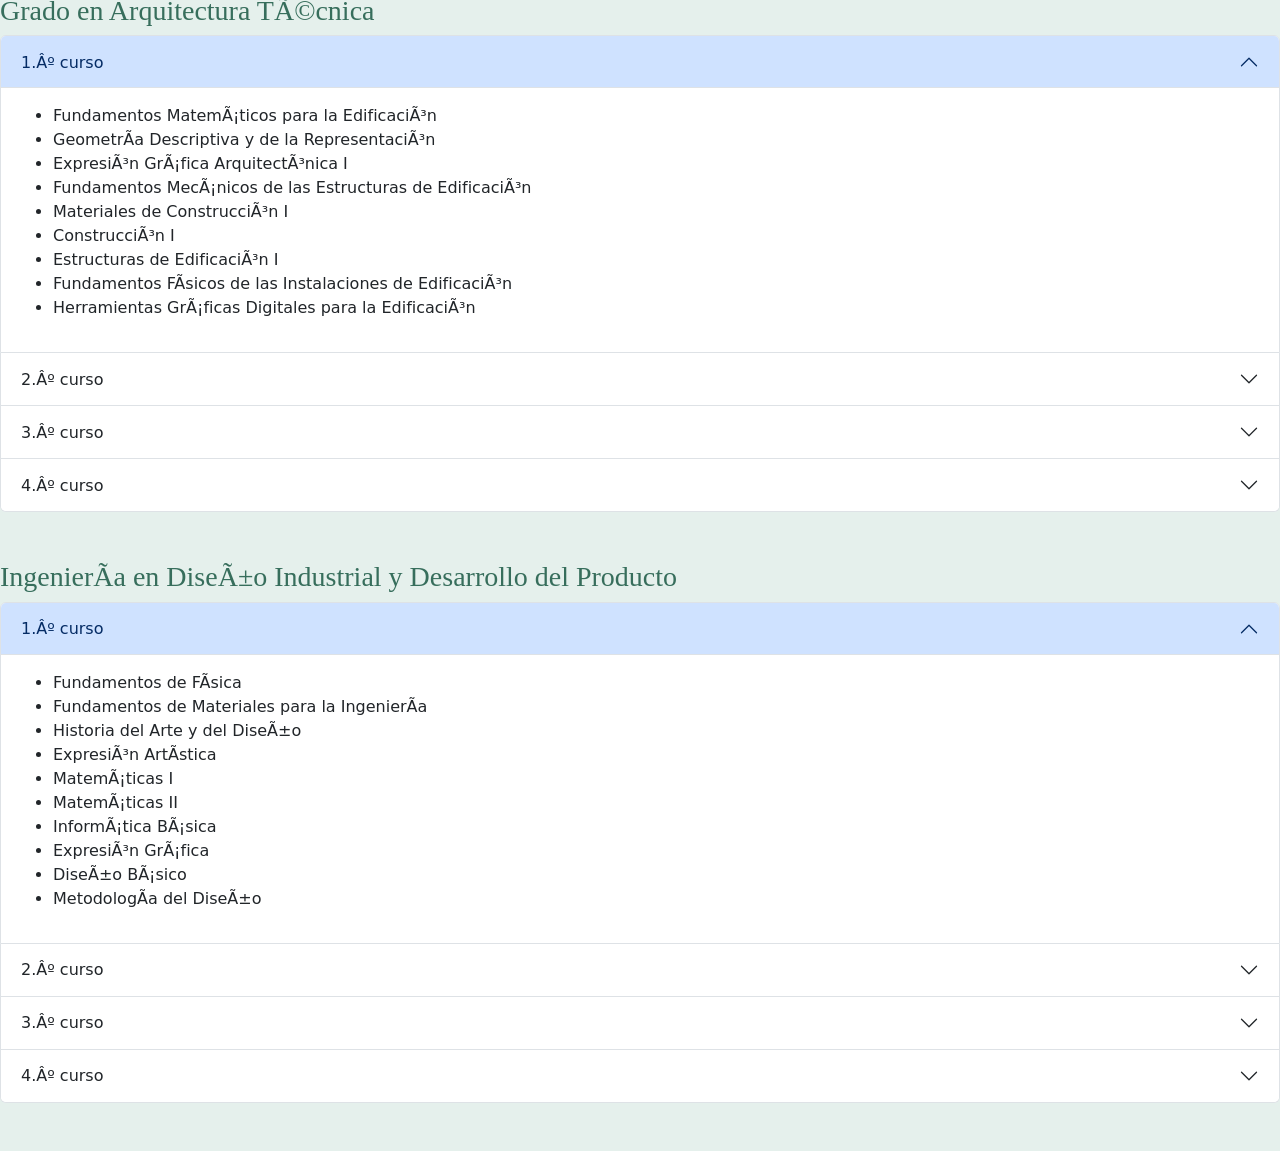
==== commit 16816921: "css añadí css en todas las páginas y modifiqué las descripciones de los grados" ====
--- a/opciones.html
+++ b/opciones.html
@@ -7,7 +7,7 @@
       <link rel="stylesheet" href="./css/estilos.css">
       <link href="https://cdn.jsdelivr.net/npm/bootstrap@5.3.8/dist/css/bootstrap.min.css" rel="stylesheet" integrity="sha384-sRIl4kxILFvY47J16cr9ZwB07vP4J8+LH7qKQnuqkuIAvNWLzeN8tE5YBujZqJLB" crossorigin="anonymous">
  </head>
-    <body>
+    <body class="fondo">
         <h1 class="titulos">menú</h1>
         <table>
           <ul class="nav nav-pills">
@@ -23,8 +23,8 @@
           </ul>
           <table class="table table-bordered border-primary">
             <caption class="caption-top">
-              Comparación de tres grados universitarios de la UDC
-              (curso 2026/2027)
+              <h3 class="letra">Comparación de tres grados universitarios de la UDC
+                (curso 2026/2027) </h3>
             </caption>
             
             <thead>
@@ -184,10 +184,10 @@
           </table>
 
 
-            <h2>Itinerarios académicos</h2>
+            <h2 class="tarjeta">Itinerarios académicos</h2>
             <p>Asignaturas que se cursan en cada año de los tres grados.</p>
           
-            <h3 class="mt-4">Grado en Estudios de Arquitectura</h3>
+            <h3 class="letra">Grado en Estudios de Arquitectura</h3>
           
             <div class="accordion mb-5" id="arquitectura">
           
@@ -320,7 +320,7 @@
             </div>
           
 
-            <h3 class="mt-4">Grado en Arquitectura Técnica</h3>
+            <h3 class="letra">Grado en Arquitectura Técnica</h3>
             <div class="accordion mb-5" id="tecnica">
           
               <div class="accordion-item">
@@ -423,7 +423,7 @@
               </div>
             </div>
           
-            <h3 class="mt-4">Ingeniería en Diseño Industrial y Desarrollo del Producto</h3>
+            <h3 class="letra">Ingeniería en Diseño Industrial y Desarrollo del Producto</h3>
           
             <div class="accordion mb-5" id="diseno">
           
--- a/css/estilos.css
+++ b/css/estilos.css
@@ -6,6 +6,14 @@
   font-family: Brush Script MT, Cursive;
   color: #5b89b4;
 }
+
 .fondo {
-  background-color: rgba(250, 179, 132, 0.384);
+  background-color: #e5f0ec;
 }
+.letra {
+  font-family: Brush Script MT, Cursive;
+  color: #376e5c;
+}
+.fondo1 {
+  background-color: #ffffff;
+}
--- a/css/estilos.css
+++ b/css/estilos.css
@@ -6,6 +6,14 @@
   font-family: Brush Script MT, Cursive;
   color: #5b89b4;
 }
+
 .fondo {
-  background-color: rgba(250, 179, 132, 0.384);
+  background-color: #e5f0ec;
 }
+.letra {
+  font-family: Brush Script MT, Cursive;
+  color: #376e5c;
+}
+.fondo1 {
+  background-color: #ffffff;
+}
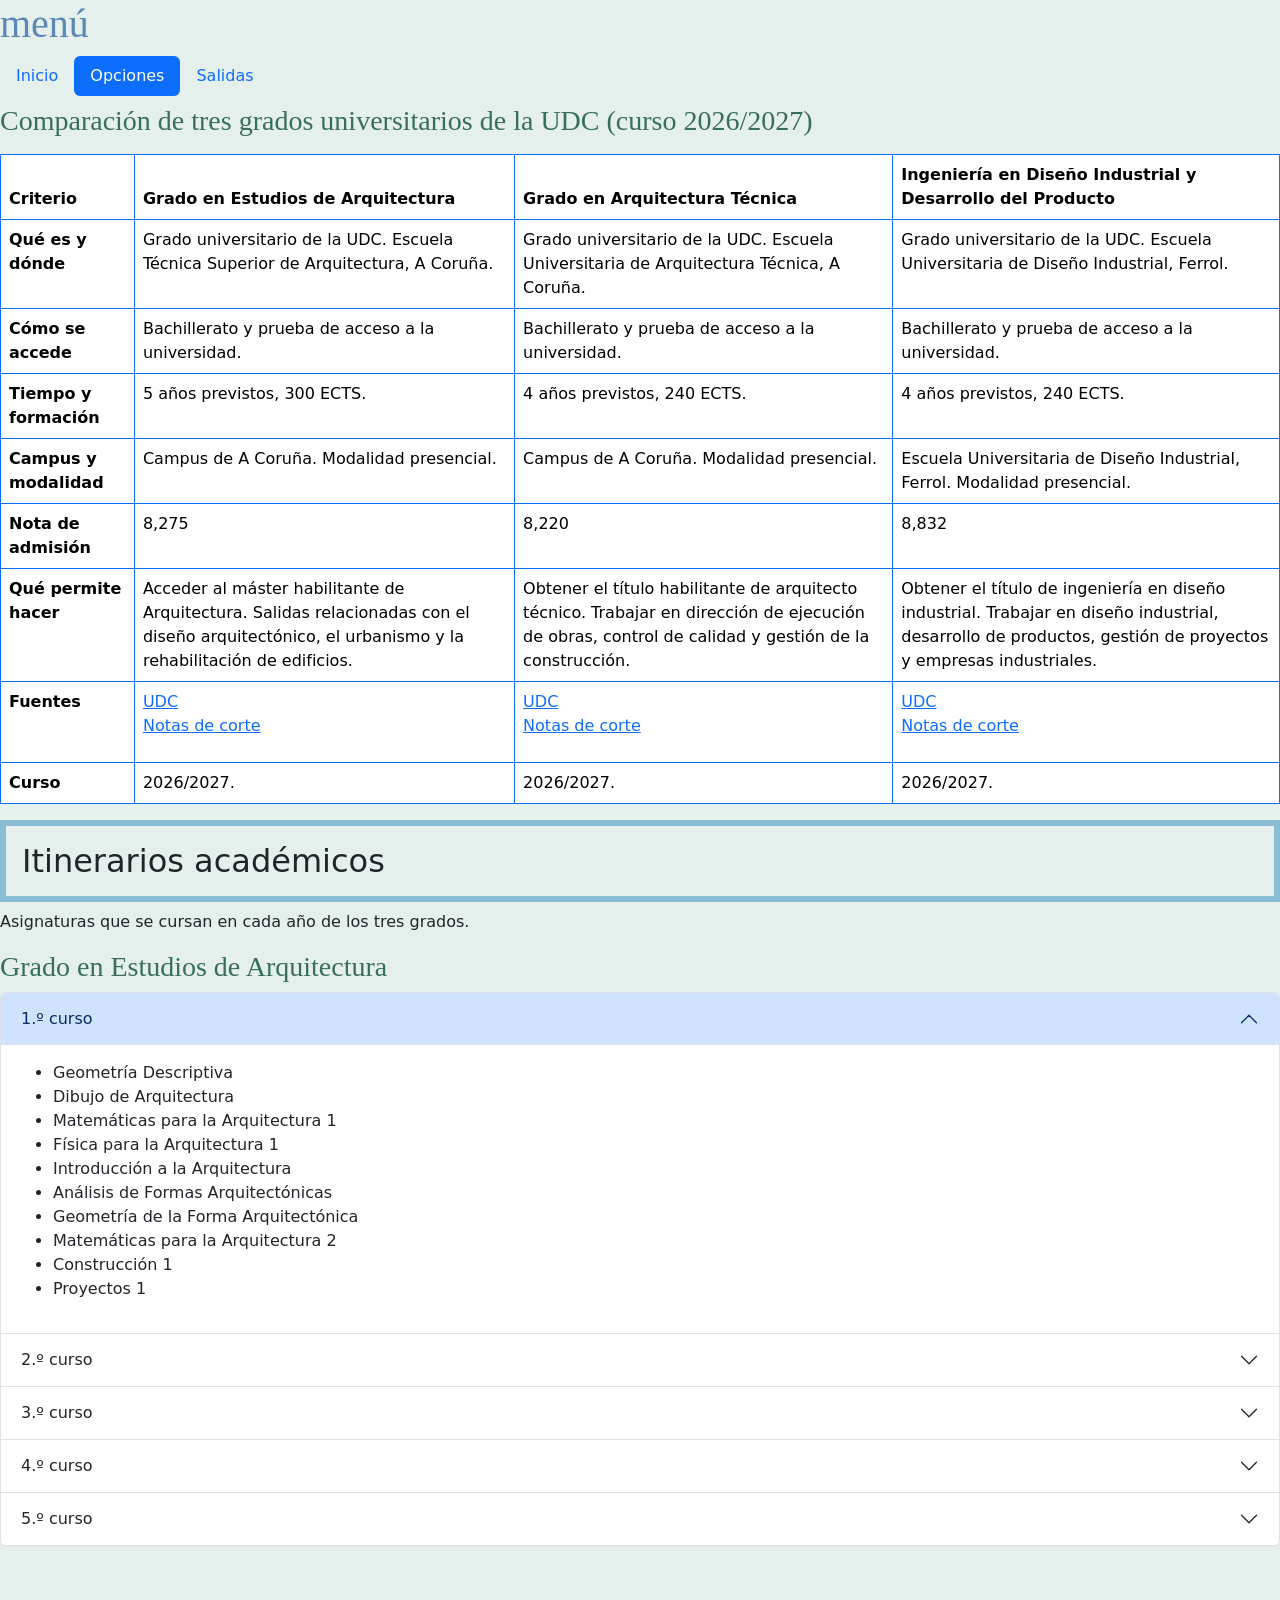
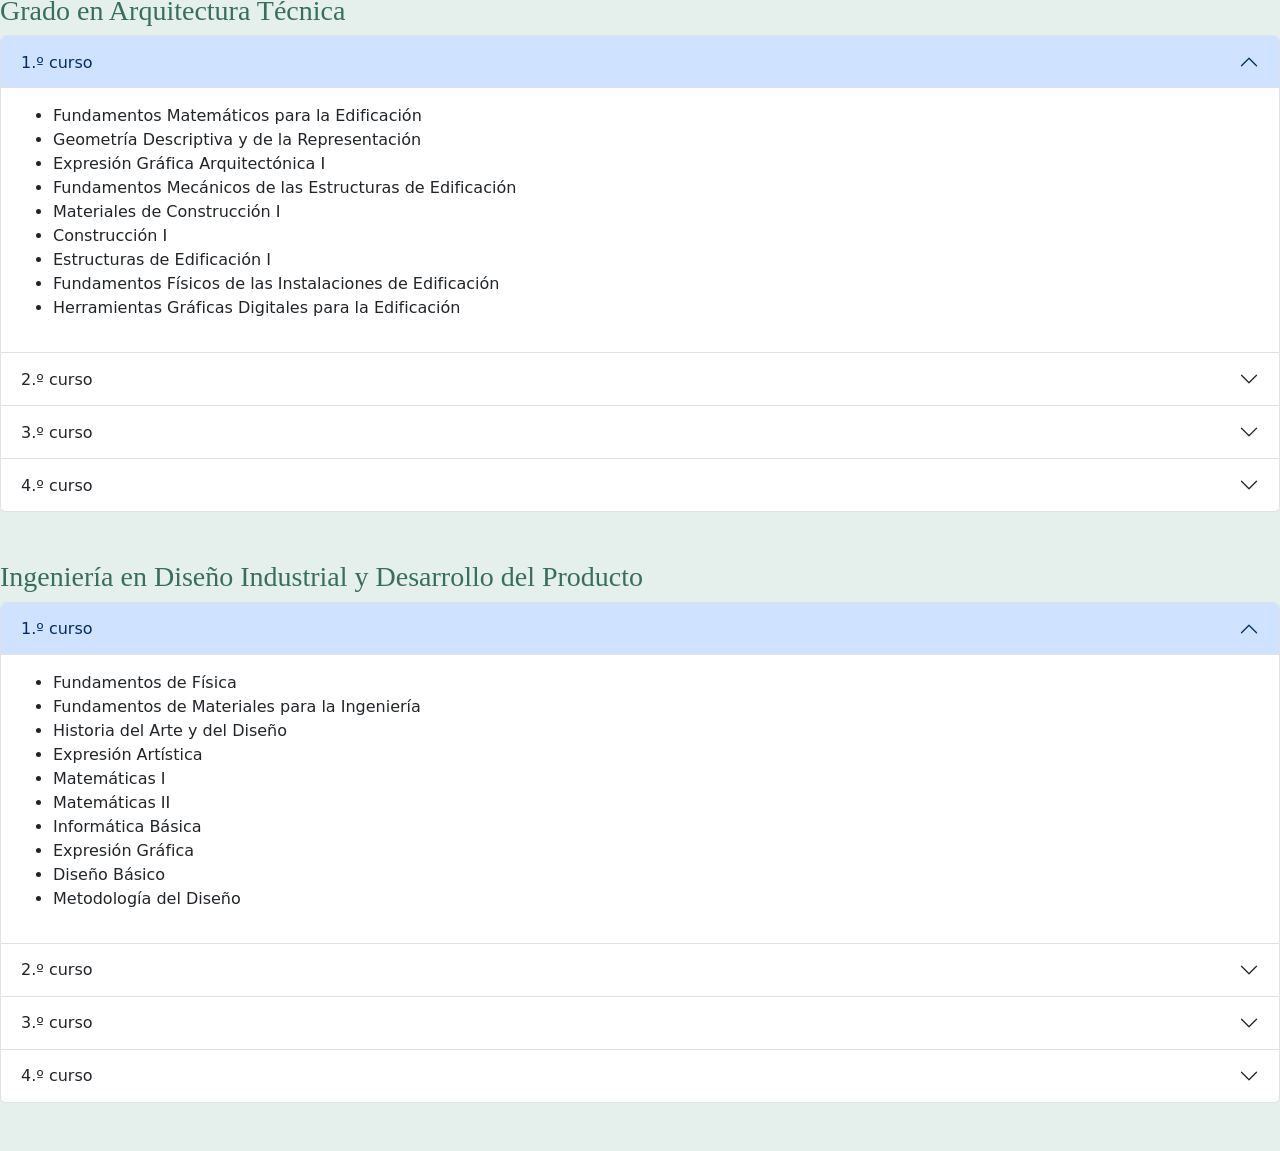
==== commit b607e0c3: "corrección tildes añadí <meta charset="utf-8">" ====
--- a/opciones.html
+++ b/opciones.html
@@ -1,6 +1,7 @@
 <!DOCTYPE html>
 <html lang="es">
  <head>
+  <meta charset="utf-8">
       <meta name="viewport" content="width=device-width, initial-scale=1">
       <link rel="stylesheet" href="./css/estilos.css">
       <title>Opciones de universidades</title>
